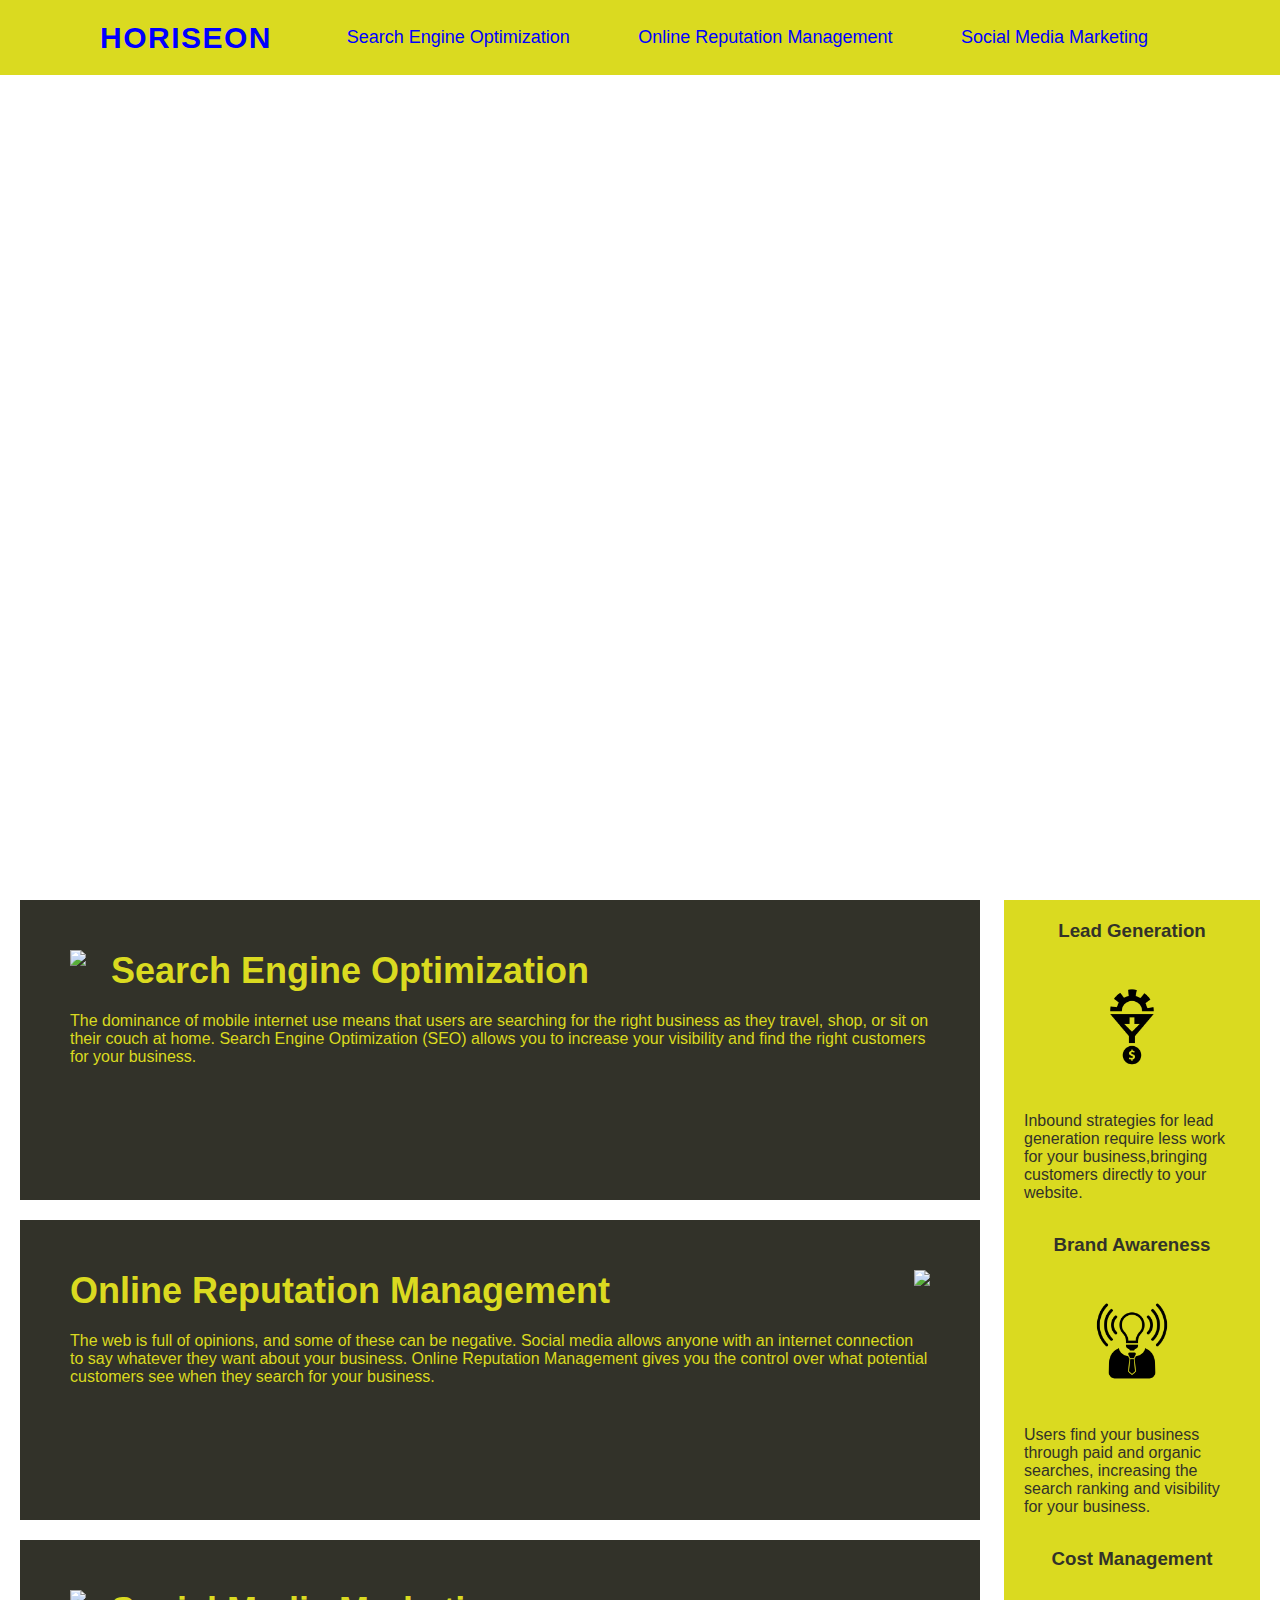
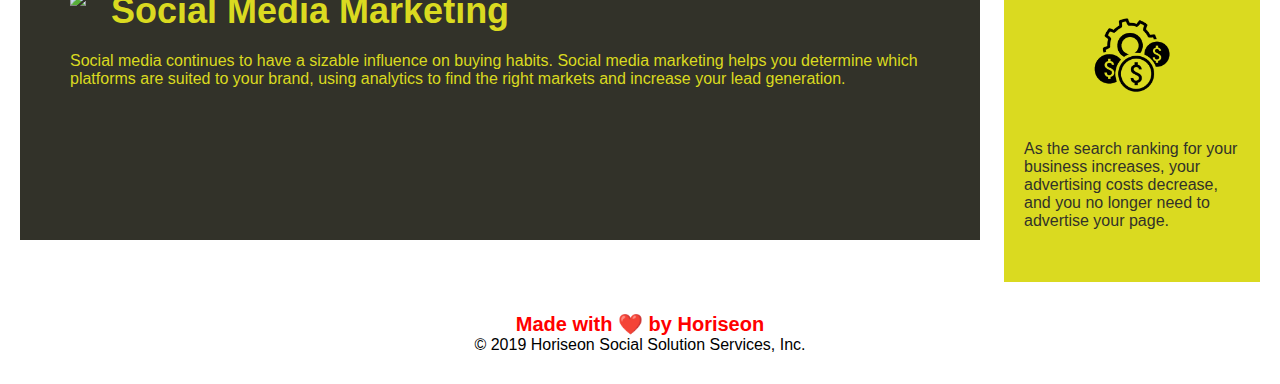
==== firstweekassign.html @ 398d30d9 "commiting assignment" ====
<!DOCTYPE html>
<html lang="en-us">

<head>
    <meta charset="UTF-8" />
    <link rel="stylesheet" href="./assets/css/firstweekassign.css">
    <title>website</title>
</head>

<body>

<nav>
    <div class="logo">
    <p> Horiseon 
        </div>
    
        
        
            <ul>
                <li><a href="">Search Engine Optimization</a></li>
                <li><a href="">Online Reputation Management</a></li>
                <li><a href="">Social Media Marketing</a></li>

            </ul>
        </p>
    
    </nav>
    
    <div class="hero"></div>
    <div class="content">
        <div class="search-engine-optimization">
            <img src="./assets/images/search-engine-optimization.jpg" class="float-left" />
            <h2>Search Engine Optimization</h2>
            <p>
                The dominance of mobile internet use means that users are searching for the right business as they travel, shop, or sit on their couch at home. Search Engine Optimization (SEO) allows you to increase your visibility and find the right customers for your business.
            </p>
        </div>
        <div id="online-reputation-management" class="online-reputation-management">
            <img src="./assets/images/online-reputation-management.jpg" class="float-right" />
            <h2>Online Reputation Management</h2>
            <p>
                The web is full of opinions, and some of these can be negative. Social media allows anyone with an internet connection to say whatever they want about your business. Online Reputation Management gives you the control over what potential customers see when they search for your business.
            </p>
        </div>
        <div id="social-media-marketing" class="social-media-marketing">
            <img src="./assets/images/social-media-marketing.jpg" class="float-left" />
            <h2>Social Media Marketing</h2>
            <p>
                Social media continues to have a sizable influence on buying habits. Social media marketing helps you determine which platforms are suited to your brand, using analytics to find the right markets and increase your lead generation.
            </p>
        </div>
    </div>
    <div class="benefits">
        <div class="benefit-lead">
            <h3>Lead Generation</h3>
            <img src="./assets/images/lead-generation.png" />
            <p>
                Inbound strategies for lead generation require less work for your business,bringing customers directly to your website.
            </p>
        </div>
        <div class="benefit-brand">
            <h3>Brand Awareness</h3>
            <img src="./assets/images/brand-awareness.png" />
            <p>
                Users find your business through paid and organic searches, increasing the search ranking and visibility for your business.
            </p>
        </div>
        <div class="benefit-cost">
            <h3>Cost Management</h3>
            <img src="./assets/images/cost-management.png" />
            <p>
                As the search ranking for your business increases, your advertising costs decrease, and you no longer need to advertise your page.
            </p>
        </div>
    </div>
    <div class="footer">
        <h2>Made with ❤️️ by Horiseon</h2>
        <p>
            &copy; 2019 Horiseon Social Solution Services, Inc.
        </p>
    </div>
</body>

</html>
---- assets/css/firstweekassign.css ----
* {
    margin: 0px;
    padding: 0px;
    box-sizing: border-box;
    font-family: sans-serif, arial;
}

body {
    background-color: white;
}
nav{
    width: 100%;
    height: 75px;
    background-color: #dada20;
    padding: 0px 100px;
    line-height: 75px;
    position: fixed:
    z-index: 1;

}


nav .logo{
    font-size: 30px;
    font-weight: bold;
    letter-spacing: 1.5px;
}

nav .logo p{
    float: left;
    color: blue;
    text-transform: uppercase;
    font-family: arial;
}
    


nav ul{
    float: right;
    
}

nav ul li{
    display: inline-block;
    list-style: none;
    

}
nav ul li a {
    color: blue;
    text-decoration: none;
    font-size: 18px;
    padding: 0px 32px;
}
nav ul li a:hover{
    color: red;
    background-color: white;
}

.hero {
    height: 800px;
    width: 100%;
    margin-bottom: 25px;
    background-image: url("../images/digital-marketing-meeting.jpg");
    background-size: cover;
    background-position: center;
}

.float-left {
    float: left;
    margin-right: 25px;
}

.float-right {
    float: right;
    margin-left: 25px;
}

.content {
    width: 75%;
    display: inline-block;
    margin-left: 20px;
}

.benefits {
    margin-right: 20px;
    padding: 20px;
    clear: both;
    float: right;
    width: 20%;
    height: 100%;
    font-family: 'Gill Sans', 'Gill Sans MT', Calibri, 'Trebuchet MS', sans-serif;
    background-color: #dada20;
}

.benefit-lead {
    margin-bottom: 32px;
    color: #323229;
}

.benefit-brand {
    margin-bottom: 32px;
    color: #323229;
}

.benefit-cost {
    margin-bottom: 32px;
    color: #323229;
}

.benefit-lead h3 {
    margin-bottom: 10px;
    text-align: center;
}

.benefit-brand h3 {
    margin-bottom: 10px;
    text-align: center;
}

.benefit-cost h3 {
    margin-bottom: 10px;
    text-align: center;
}

.benefit-lead img {
    display: block;
    margin: 10px auto;
    max-width: 150px;
}

.benefit-brand img {
    display: block;
    margin: 10px auto;
    max-width: 150px;
}

.benefit-cost img {
    display: block;
    margin: 10px auto;
    max-width: 150px;
}

.search-engine-optimization {
    margin-bottom: 20px;
    padding: 50px;
    height: 300px;
    font-family: 'Gill Sans', 'Gill Sans MT', Calibri, 'Trebuchet MS', sans-serif;
    background-color: #323229;
    color: #dada20;
}

.online-reputation-management {
    margin-bottom: 20px;
    padding: 50px;
    height: 300px;
    font-family: 'Gill Sans', 'Gill Sans MT', Calibri, 'Trebuchet MS', sans-serif;
    background-color: #323229;
    color: #dada20;
}

.social-media-marketing {
    margin-bottom: 20px;
    padding: 50px;
    height: 300px;
    font-family: 'Gill Sans', 'Gill Sans MT', Calibri, 'Trebuchet MS', sans-serif;
    background-color: #323229;
    color: #dada20;
}

.search-engine-optimization img {
    max-height: 200px;
}

.online-reputation-management img {
    max-height: 200px;
}

.social-media-marketing img {
    max-height: 200px;
}

.search-engine-optimization h2 {
    margin-bottom: 20px;
    font-size: 36px;
}

.online-reputation-management h2 {
    margin-bottom: 20px;
    font-size: 36px;
}

.social-media-marketing h2 {
    margin-bottom: 20px;
    font-size: 36px;
}

.footer {
    padding: 30px;
    clear: both;
    font-family: 'Trebuchet MS', 'Lucida Sans Unicode', 'Lucida Grande', 'Lucida Sans', Arial, sans-serif;
    text-align: center;
}

.footer h2 {
    font-size: 20px;
    color: red;
}
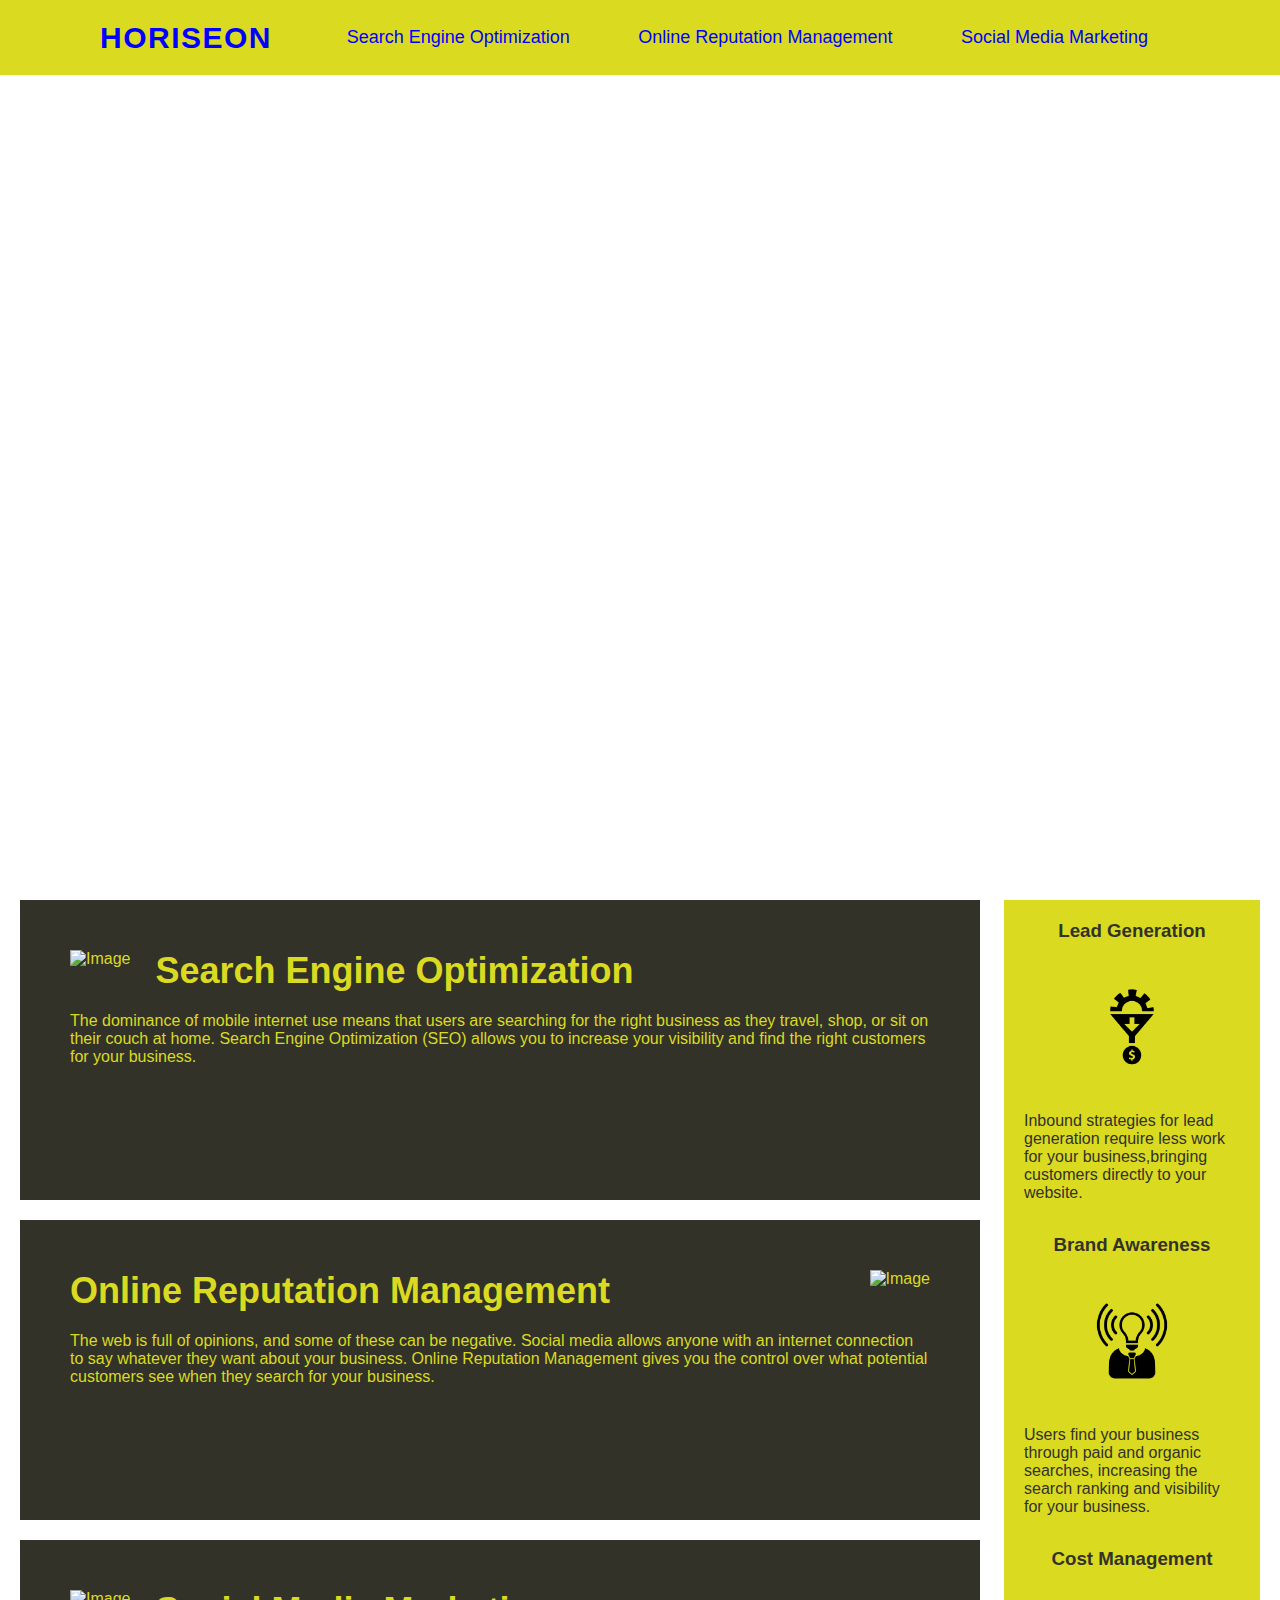
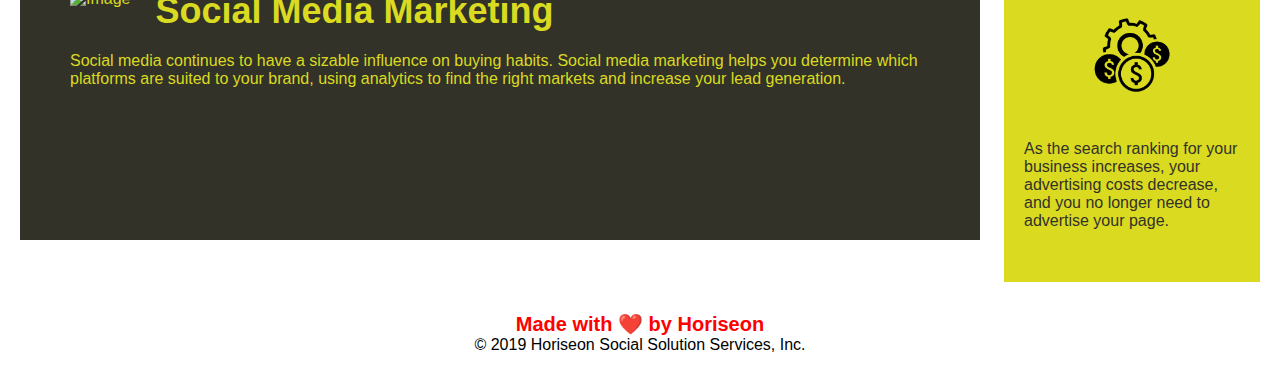
==== commit 4bc83acd: "add files" ====
--- a/firstweekassign.html
+++ b/firstweekassign.html
@@ -4,52 +4,46 @@
 <head>
     <meta charset="UTF-8" />
     <link rel="stylesheet" href="./assets/css/firstweekassign.css">
-    <title>website</title>
+    <title>Horiseon</title>
 </head>
+<body>
+  <nav>
+    <div class="logo">
+      <p> Horiseon </p>
+    </div>
+       <ul>
+          <li><a href="">Search Engine Optimization</a></li>
+          <li><a href="">Online Reputation Management</a></li>
+          <li><a href="">Social Media Marketing</a></li>
+      </ul>
+  </nav>
+  <div class="hero"></div>
+  <div class="content">
 
-<body>
-
-<nav>
-    <div class="logo">
-    <p> Horiseon 
-        </div>
-    
-        
-        
-            <ul>
-                <li><a href="">Search Engine Optimization</a></li>
-                <li><a href="">Online Reputation Management</a></li>
-                <li><a href="">Social Media Marketing</a></li>
-
-            </ul>
-        </p>
-    
-    </nav>
-    
-    <div class="hero"></div>
-    <div class="content">
-        <div class="search-engine-optimization">
-            <img src="./assets/images/search-engine-optimization.jpg" class="float-left" />
-            <h2>Search Engine Optimization</h2>
+  <div class="search-engine-optimization">
+      <img src="./assets/images/search-engine-optimization.jpg" alt= "Image" class="float-left" />
+          <h2>Search Engine Optimization</h2>
             <p>
                 The dominance of mobile internet use means that users are searching for the right business as they travel, shop, or sit on their couch at home. Search Engine Optimization (SEO) allows you to increase your visibility and find the right customers for your business.
             </p>
-        </div>
-        <div id="online-reputation-management" class="online-reputation-management">
-            <img src="./assets/images/online-reputation-management.jpg" class="float-right" />
-            <h2>Online Reputation Management</h2>
+  </div>
+
+  <div id="online-reputation-management" class="online-reputation-management">
+      <img src="./assets/images/online-reputation-management.jpg" alt= "Image" class="float-right" />
+          <h2>Online Reputation Management</h2>
             <p>
                 The web is full of opinions, and some of these can be negative. Social media allows anyone with an internet connection to say whatever they want about your business. Online Reputation Management gives you the control over what potential customers see when they search for your business.
             </p>
-        </div>
-        <div id="social-media-marketing" class="social-media-marketing">
-            <img src="./assets/images/social-media-marketing.jpg" class="float-left" />
-            <h2>Social Media Marketing</h2>
+  </div>
+
+  <div id="social-media-marketing" class="social-media-marketing">
+      <img src="./assets/images/social-media-marketing.jpg" alt="Image" class="float-left" />
+          <h2>Social Media Marketing</h2>
             <p>
                 Social media continues to have a sizable influence on buying habits. Social media marketing helps you determine which platforms are suited to your brand, using analytics to find the right markets and increase your lead generation.
             </p>
-        </div>
     </div>
+  </div>
     <div class="benefits">
         <div class="benefit-lead">
             <h3>Lead Generation</h3>
@@ -58,21 +52,24 @@
                 Inbound strategies for lead generation require less work for your business,bringing customers directly to your website.
             </p>
         </div>
-        <div class="benefit-brand">
-            <h3>Brand Awareness</h3>
-            <img src="./assets/images/brand-awareness.png" />
+
+  <div class="benefit-brand">
+      <h3>Brand Awareness</h3>
+          <img src="./assets/images/brand-awareness.png" alt="Image" />
             <p>
                 Users find your business through paid and organic searches, increasing the search ranking and visibility for your business.
             </p>
-        </div>
-        <div class="benefit-cost">
-            <h3>Cost Management</h3>
-            <img src="./assets/images/cost-management.png" />
+  </div>
+
+  <div class="benefit-cost">
+      <h3>Cost Management</h3>
+        <img src="./assets/images/cost-management.png" alt="Image" />
             <p>
                 As the search ranking for your business increases, your advertising costs decrease, and you no longer need to advertise your page.
             </p>
-        </div>
     </div>
+    </div>
+
     <div class="footer">
         <h2>Made with ❤️️ by Horiseon</h2>
         <p>
--- a/assets/css/firstweekassign.css
+++ b/assets/css/firstweekassign.css
@@ -32,18 +32,18 @@
     text-transform: uppercase;
     font-family: arial;
 }
-    
+
 
 
 nav ul{
     float: right;
-    
+
 }
 
 nav ul li{
     display: inline-block;
     list-style: none;
-    
+
 
 }
 nav ul li a {
@@ -57,7 +57,7 @@
     background-color: white;
 }
 
-.hero {
+.hero{
     height: 800px;
     width: 100%;
     margin-bottom: 25px;
